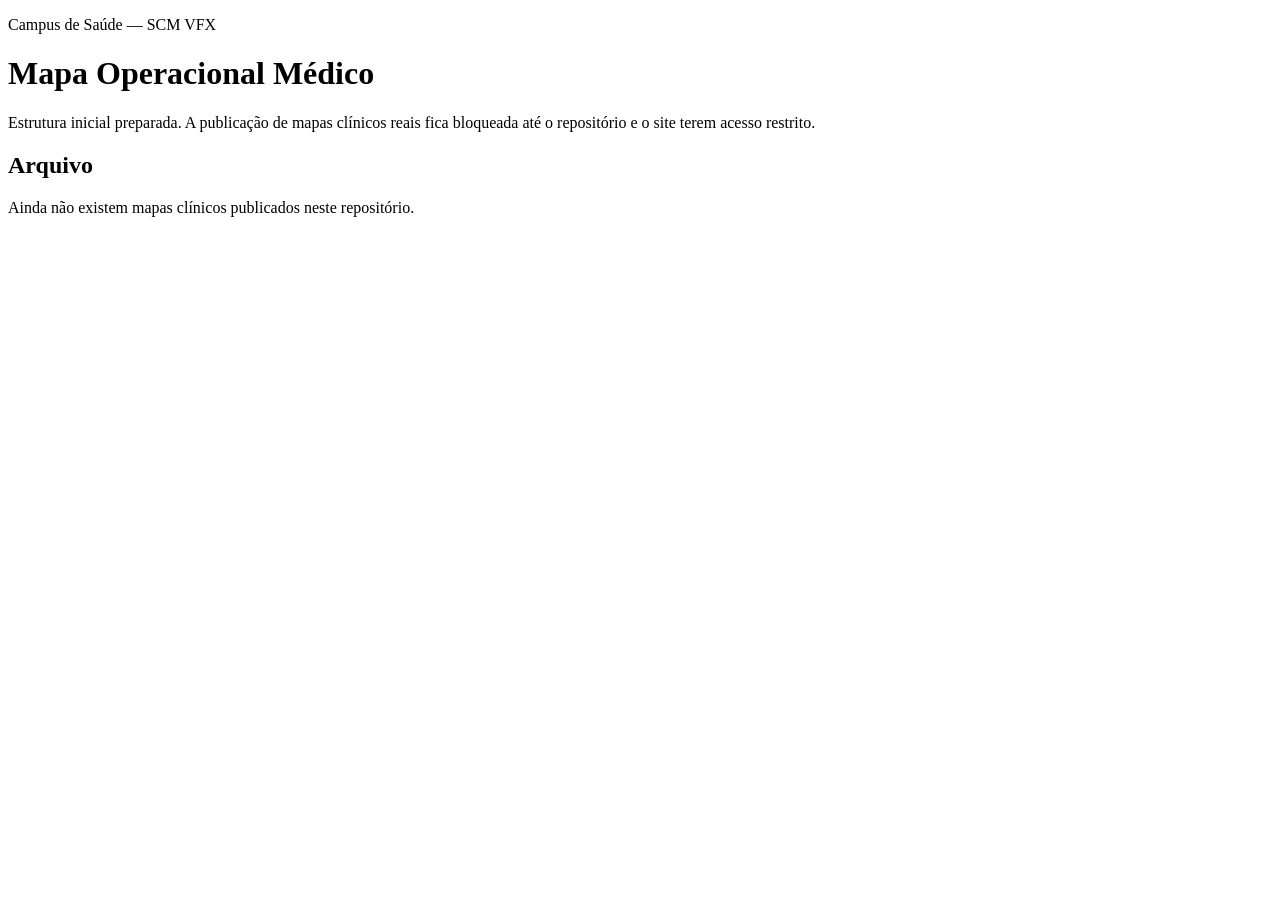
==== index.html @ d3889ca8 "Criar página inicial neutra" ====
<!doctype html><html lang="pt"><head><meta charset="utf-8"><meta name="viewport" content="width=device-width,initial-scale=1"><meta name="robots" content="noindex,nofollow,noarchive"><title>CS SCM VFX — Mapa Operacional Médico</title><link rel="stylesheet" href="assets/style.css"></head><body><main class="shell"><header class="hero"><div><p class="eyebrow">Campus de Saúde — SCM VFX</p><h1>Mapa Operacional Médico</h1><p class="sub">Estrutura inicial preparada. A publicação de mapas clínicos reais fica bloqueada até o repositório e o site terem acesso restrito.</p></div></header><section class="card"><h2>Arquivo</h2><p>Ainda não existem mapas clínicos publicados neste repositório.</p></section></main></body></html>
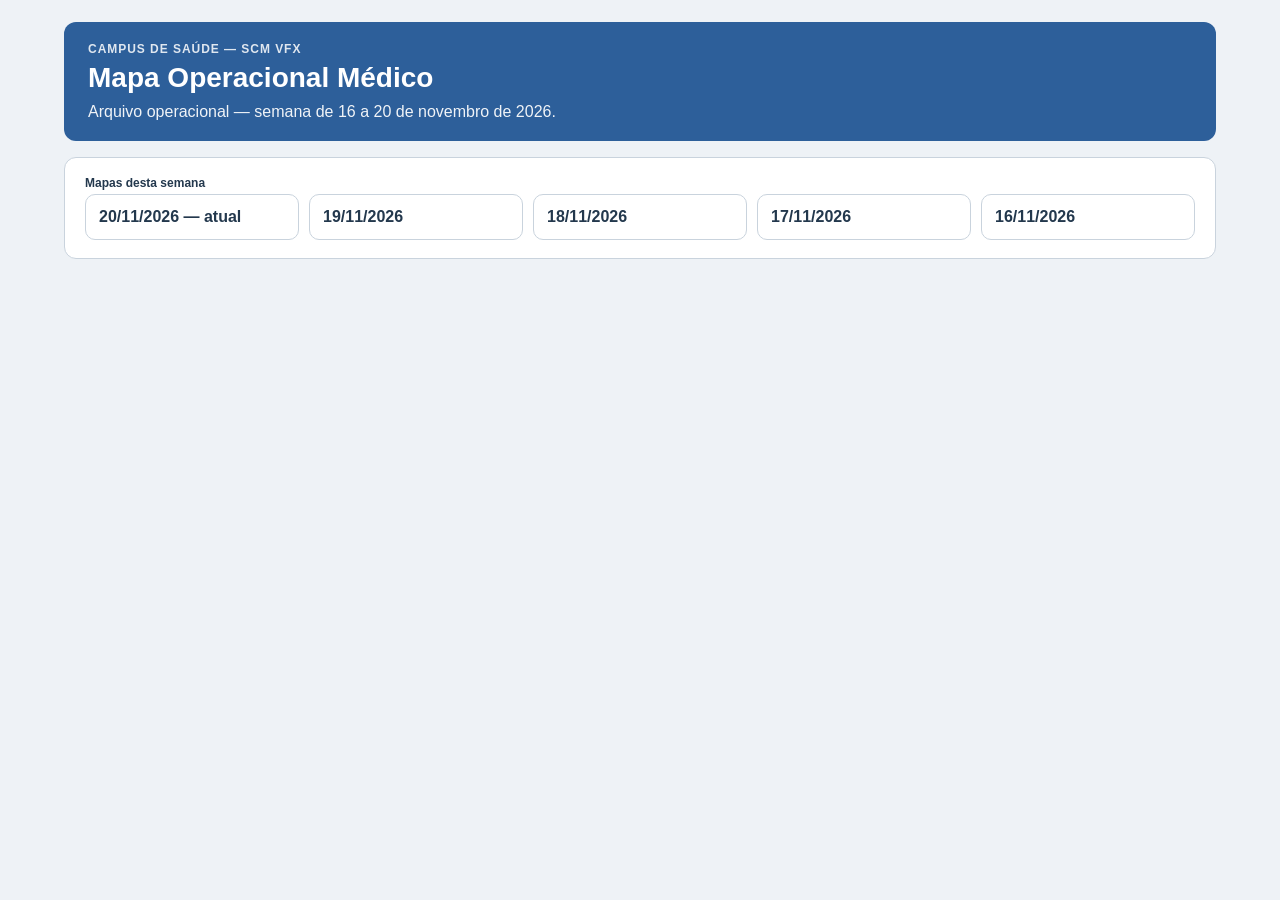
==== commit 6c29f731: "Publicar arquivo semanal 16-20 novembro" ====
--- a/index.html
+++ b/index.html
@@ -1 +1 @@
-<!doctype html><html lang="pt"><head><meta charset="utf-8"><meta name="viewport" content="width=device-width,initial-scale=1"><meta name="robots" content="noindex,nofollow,noarchive"><title>CS SCM VFX — Mapa Operacional Médico</title><link rel="stylesheet" href="assets/style.css"></head><body><main class="shell"><header class="hero"><div><p class="eyebrow">Campus de Saúde — SCM VFX</p><h1>Mapa Operacional Médico</h1><p class="sub">Estrutura inicial preparada. A publicação de mapas clínicos reais fica bloqueada até o repositório e o site terem acesso restrito.</p></div></header><section class="card"><h2>Arquivo</h2><p>Ainda não existem mapas clínicos publicados neste repositório.</p></section></main></body></html>+<!doctype html><html lang="pt"><head><meta charset="utf-8"><meta name="viewport" content="width=device-width,initial-scale=1"><meta name="robots" content="noindex,nofollow,noarchive"><title>CS SCM VFX — Mapa Operacional Médico</title><link rel="stylesheet" href="assets/style.css"></head><body><main class="shell"><header class="hero"><p class="eyebrow">Campus de Saúde — SCM VFX</p><h1>Mapa Operacional Médico</h1><p class="sub">Arquivo operacional — semana de 16 a 20 de novembro de 2026.</p></header><section class="card"><h2>Mapas desta semana</h2><div class="archive"><a href="mapas/mapa-20-11-2026.html">20/11/2026 — atual</a><a href="mapas/mapa-19-11-2026.html">19/11/2026</a><a href="mapas/mapa-18-11-2026.html">18/11/2026</a><a href="mapas/mapa-17-11-2026.html">17/11/2026</a><a href="mapas/mapa-16-11-2026.html">16/11/2026</a></div></section></main></body></html>
--- a/assets/style.css
+++ b/assets/style.css
@@ -0,0 +1 @@
+:root{--blue:#2d5f9a;--ink:#23384d;--muted:#687582;--line:#c9d3dd;--bg:#eef2f6;--card:#fff;--light:#f6f8fa;--task:#fbfcfd}*{box-sizing:border-box}body{margin:0;background:var(--bg);color:var(--ink);font-family:Arial,Helvetica,sans-serif}.shell{max-width:1180px;margin:0 auto;padding:22px 14px}.hero{background:var(--blue);color:#fff;border-radius:12px;padding:20px 24px;margin-bottom:16px}.eyebrow{margin:0 0 6px;font-size:12px;font-weight:700;letter-spacing:.08em;text-transform:uppercase;opacity:.85}h1{margin:0;font-size:28px}.sub{margin:9px 0 0;opacity:.93}.card{background:#fff;border:1px solid var(--line);border-radius:12px;padding:18px 20px;margin-bottom:14px}.archive{display:grid;grid-template-columns:repeat(auto-fit,minmax(180px,1fr));gap:10px}.archive a{display:block;text-decoration:none;color:var(--ink);border:1px solid var(--line);border-radius:10px;padding:13px;background:#fff;font-weight:700}.archive a:hover{border-color:var(--blue)}.page{width:210mm;min-height:297mm;margin:18px auto;background:#fff;padding:7mm;box-shadow:0 8px 28px rgba(35,56,77,.14)}.top{display:flex;justify-content:space-between;align-items:center;font-size:8pt;color:var(--blue);margin-bottom:1mm}.top strong{font-size:9pt}.map-title{text-align:center;font-size:14pt;margin:0 0 2mm}.datebar{background:var(--blue);color:#fff;text-align:center;font-size:12.5pt;font-weight:700;padding:3mm 0;margin-bottom:3mm}section{margin:0 0 2mm}section h2{font-size:9pt;margin:0 0 1mm}table{width:100%;border-collapse:collapse;table-layout:fixed;font-size:6.2pt}th,td{border:.35pt solid var(--line);padding:1.1mm .9mm;vertical-align:middle}th{background:var(--blue);color:#fff;text-align:center}tbody tr:nth-child(even):not(.task) td{background:var(--light)}.task td{background:var(--task);font-size:5.6pt}.check{display:flex;flex-wrap:wrap;gap:.8mm 2.4mm}.footer{text-align:center;color:var(--muted);font-size:5.3pt;font-weight:700;margin-top:2mm}.toolbar{max-width:210mm;margin:12px auto 0;text-align:right}.toolbar button{border:0;background:var(--blue);color:white;padding:9px 13px;border-radius:8px;font-weight:700;cursor:pointer}@media print{body{background:#fff}.toolbar{display:none}.page{margin:0;box-shadow:none}@page{size:A4;margin:0}}
